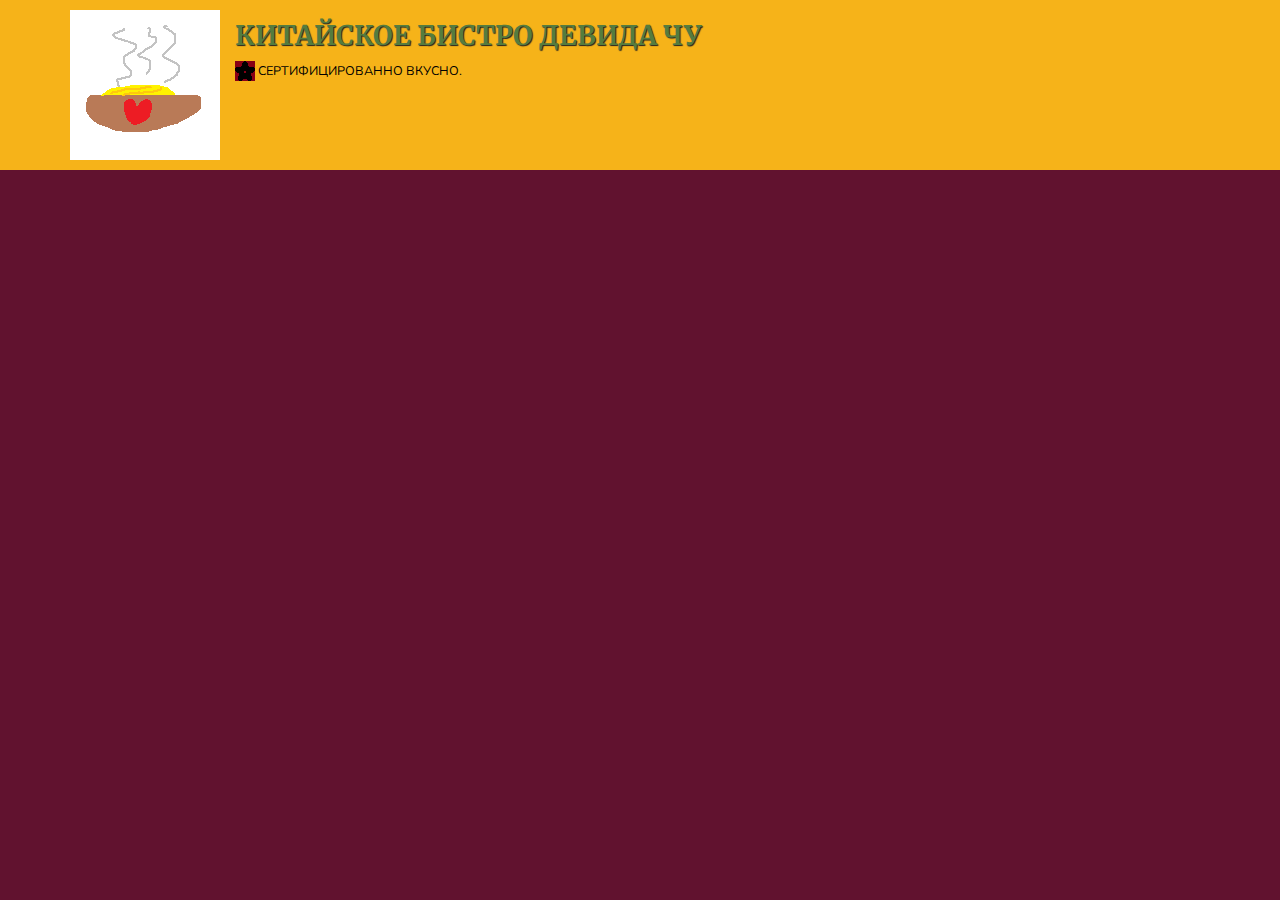
==== index.html @ 0d430c0c "Lec31 completed" ====
<!doctype html>
<html lang="ru">
  <head>
    <meta charset="utf-8">
    <meta http-equiv="X-UA-Compatible" content="IE=edge">
    <meta name="viewport" content="width=device-width, initial-scale=1">
    <title>Китайское бистро Девида Чу</title>
    <link rel="stylesheet" href="css/bootstrap.css">
    <link rel="stylesheet" href="css/styles.css">
    <link rel="preconnect" href="https://fonts.googleapis.com">
    <link rel="preconnect" href="https://fonts.gstatic.com" crossorigin>
    <link href="https://fonts.googleapis.com/css2?family=Nunito&display=swap" rel="stylesheet">
    <link href="https://fonts.googleapis.com/css2?family=Merriweather&display=swap" rel="stylesheet">
  </head>
<body>
  <header>
    <nav id="header-nav" class="navbar navbar-default">
      <div class="container">
        <div class="navbar-header">
          <a href="index.html" class="pull-left visible-md visible-lg">
            <div id="logo-img" alt="logo image"></div>
          </a>

          <div class="navbar-brand">
            <a href="index.html"><h1 id="brand-name">Китайское бистро Девида Чу</h1></a>
            <p>
              <img src="images/star.png" alt="Очень вкусно"> <span>Сертифицированно вкусно.</span>
            </p>
          </div>

          <button type="button" class="navbar-toggle collapsed" data-toggle="collapse" data-target="#collapsible-nav" aria-expanded="false">
            <span class="sr-only">Выпадающая навигация</span>
            <span class="icon-bar"></span>
            <span class="icon-bar"></span>
            <span class="icon-bar"></span>
          </button>
        </div>
      </div>  
      
    </nav>
  </header>
    
  <!-- jQuery (Bootstrap JS plugins depend on it) -->
  <script src="https://code.jquery.com/jquery-2.1.4.min.js" integrity="sha256-8WqyJLuWKRBVhxXIL1jBDD7SDxU936oZkCnxQbWwJVw=" crossorigin="anonymous"></script>
  <script src="js/bootstrap.min.js"></script>
  <script src="js/scripts.js"></script>
</body>
</html>
---- css/styles.css ----
body{
	font-size: 16px;
	color: #fff;
	background-color: #61122f;
	font-family: 'Nunito', sans-serif;
}

/*HEADER -- background-color*/
#header-nav{
	background-color: #f6b319;
	border-radius: 0;
	border: 0;
}

#logo-img{
	background: url('../images/Logo-150-150.png') no-repeat;
	width: 150px;
	height: 150px;
	margin: 10px 15px 10px 0;
}

.navbar-brand{
	padding-top:25px;
}

#brand-name {
	font-family: 'Merriweather', serif;
	color: #557c3e;
	font-size: 1.5em;
	text-transform: uppercase;
	font-weight: bold;
	text-shadow: 1px 1px 1px #222;
	margin-top: 0;
	margin-bottom: 0;
	line-height: .75;
}

.navbar-brand a:hover, .navbar-brand a:focus{
	text-decoration: none;
}

.navbar-brand p{
	color: #000;
	text-transform: uppercase;
	font-size: .7em;
	margin-top: 15px;
}

.navbar-brand p span{
	vertical-align: middle;
}
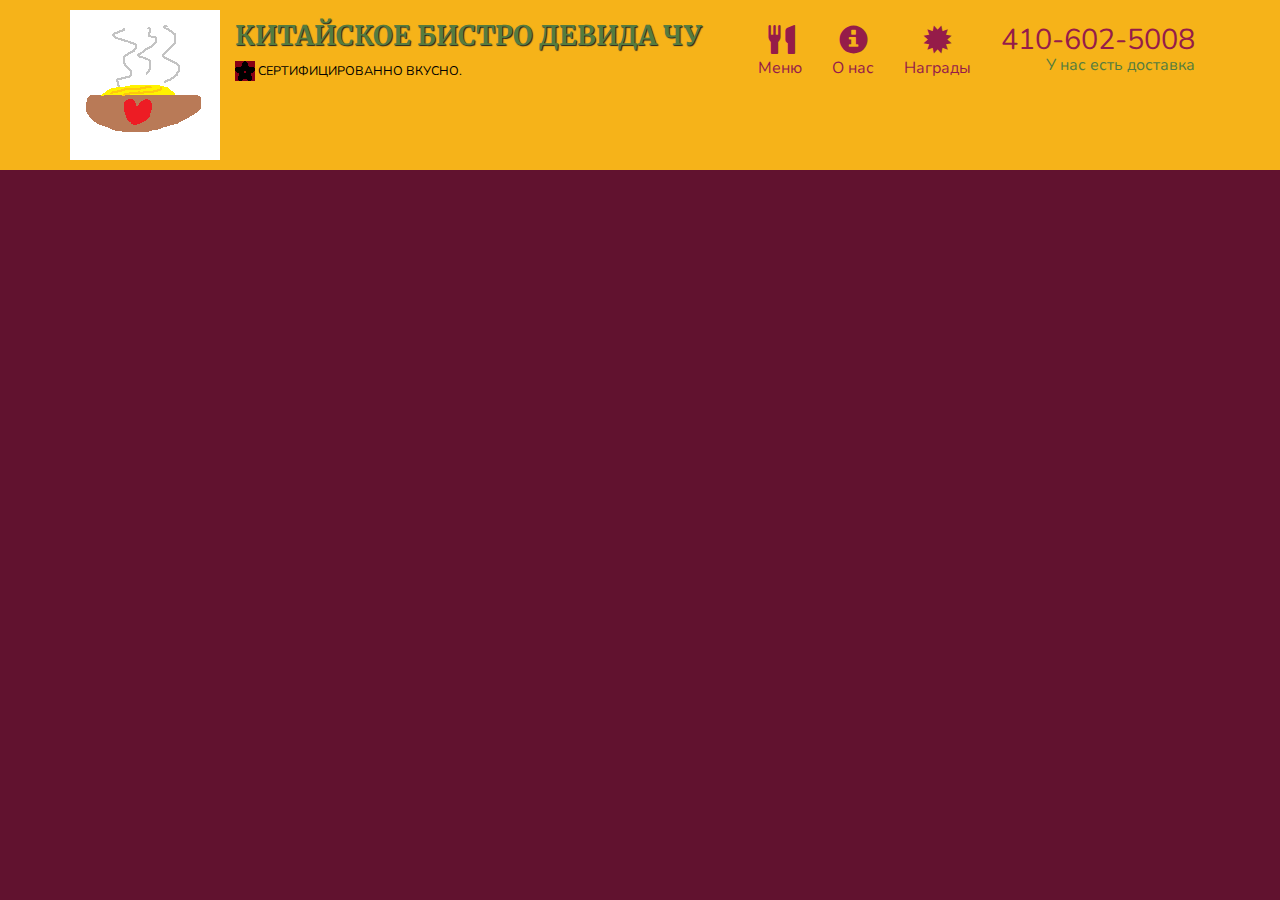
==== commit 2ccc731f: "Lecture 33" ====
--- a/index.html
+++ b/index.html
@@ -22,7 +22,7 @@
           </a>
 
           <div class="navbar-brand">
-            <a href="index.html"><h1 id="brand-name">Китайское бистро Девида Чу</h1></a>
+            <a href="index.html"><h1 id="brand-name">Китайское бистро <br class="visible-md"><br class="visible-md">Девида Чу</h1></a>
             <p>
               <img src="images/star.png" alt="Очень вкусно"> <span>Сертифицированно вкусно.</span>
             </p>
@@ -35,6 +35,39 @@
             <span class="icon-bar"></span>
           </button>
         </div>
+
+        <div id="collapsible-nav" class="collapse navbar-collapse">
+          <ul id="nav-list" class="nav navbar-nav navbar-right">
+            <li>
+              <a href="menu-categories.html">
+                <span class="glyphicon glyphicon-cutlery"></span>
+                <br class="hidden-xs">
+                Меню
+              </a>
+            </li>
+            <li>
+              <a href="#">
+                <span class="glyphicon glyphicon-info-sign"></span>
+                <br class="hidden-xs">
+                О нас
+              </a>
+            </li>
+            <li>
+              <a href="#">
+                <span class="glyphicon glyphicon-certificate"></span>
+                <br class="hidden-xs">
+                Награды
+              </a>
+            </li>
+            <li id="phone" class="hidden-xs">
+              <a href="tel:410-602-5008">
+                <span>410-602-5008</span>
+              </a>
+              <div>У нас есть доставка</div>
+            </li>
+          </ul>
+        </div>
+
       </div>  
       
     </nav>
--- a/css/styles.css
+++ b/css/styles.css
@@ -49,3 +49,117 @@
 .navbar-brand p span{
 	vertical-align: middle;
 }
+
+#nav-list { /*Список менюшка*/
+	margin-top: 10px;
+}
+
+#nav-list a{
+	color: #951C49;
+	text-align: center;
+}
+
+#nav-list a:hover{
+	background: #E7E7E7;
+}
+
+#nav-list a span{
+	font-size: 1.8em;
+}
+
+#phone{
+	margin-top: 5px;
+}
+
+#phone a{/*Номер телефона*/
+	text-align: right;
+	padding-bottom: 0;
+}
+
+#phone div{/*Мы доставляем*/
+	color: #557c3e;
+	text-align: right;
+	padding-right: 15px;
+}
+
+/*Кнопка меню. Нормальная граница*/
+.navbar-header button.navbar-toggle, .navbar-header .icon-bar{
+	border:1px solid #61122f;
+}
+
+/*Кнопка меню. Расположение*/
+.navbar-header button.navbar-toggle{
+	clear:both;
+	margin-top: -30px;
+}
+
+/* ТОЛЬКО БОЛЬШИЕ ДЕВАЙСЫ */
+@media (min-width: 1200px){
+
+}
+
+/* ТОЛЬКО СРЕДНИЕ ДЕВАЙСЫ */
+@media (min-width: 992px) and (max-width: 1199px){
+	/*Header -- logo pic*/
+	#logo-img{
+		background: url('../images/Logo-100-100.png') no-repeat;
+		width: 100px;
+		height: 100px;
+		margin: 5px 5px 5px 0;
+	}
+
+	/*Header*/
+	.navbar-brand{
+		padding-top: 10px;
+
+	}
+
+	/*Сертифицированно вкусно*/
+	.navbar-brand p{
+		margin-top: 13px;
+	}
+}
+
+/* ТОЛЬКО МАЛЫЕ ДЕВАЙСЫ */
+@media (min-width: 768px) and (max-width: 991px){
+
+}
+
+/* ТОЛЬКО СВЕРХМАЛЫЕ ДЕВАЙСЫ */
+@media (max-width: 767px){
+
+	/*Header*/
+	.navbar-brand{
+		padding-top: 10px;
+		height: 80px;
+	}
+
+	/*Restaraunt name*/
+	#brand-name{
+		padding-top: 10px;
+		font-size: 5vw;
+	}
+
+	/*Сертифицированно вкусно*/
+	.navbar-brand p{
+		text-transform: uppercase;
+		font-size: .6em;
+		margin-top: 12px;
+	}
+
+	/*Star*/
+	.navbar-brand p img{
+		height: 20px;
+	}
+
+	/*Пункты меню*/
+	#collapsible-nav a{
+		font-size: 1.2em;
+	}
+
+	/*Значки в выпадающем меню*/
+	#collapsible-nav a span{
+		font-size: 1em;
+		margin-right: 5px;
+	}
+}
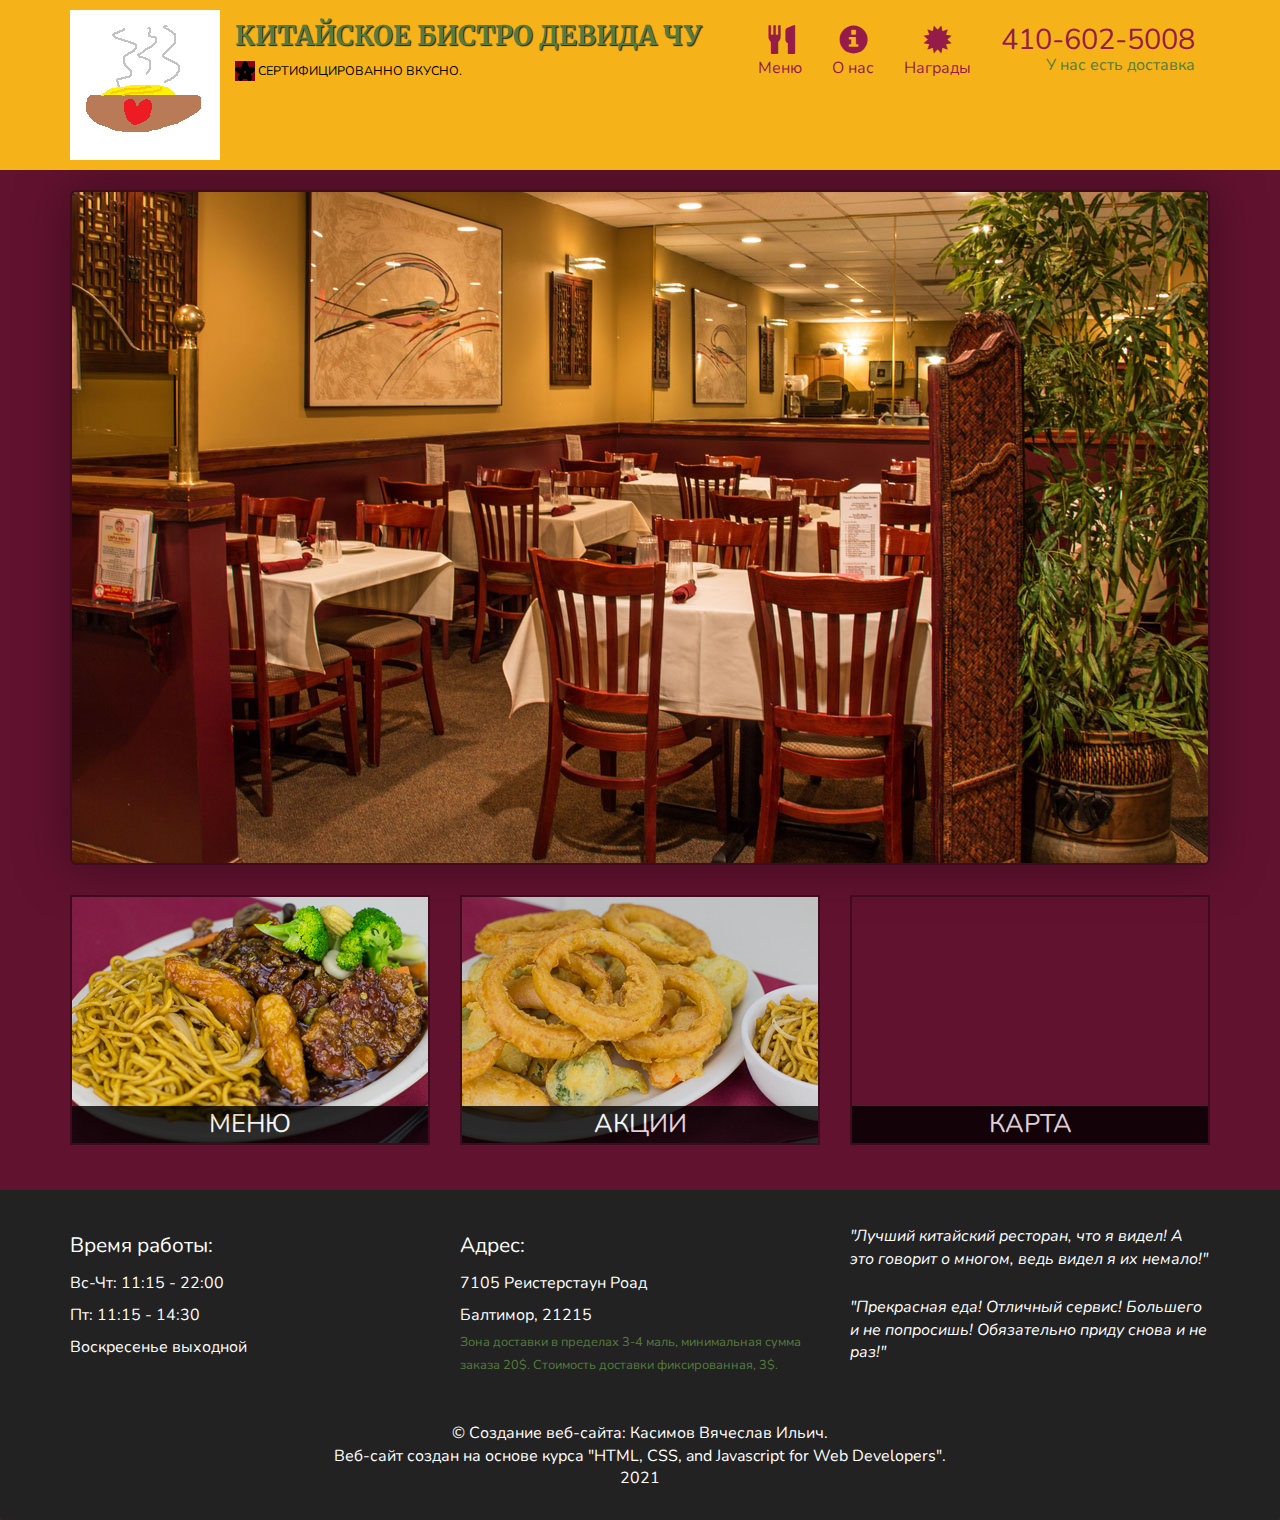
==== commit 6dfd3f8c: "Home page completed" ====
--- a/index.html
+++ b/index.html
@@ -72,6 +72,73 @@
       
     </nav>
   </header>
+
+
+
+  <div id="main-content" class="container">
+    
+    <div class="jumbotron">
+      <img src="images/jumbotron_768.jpg" alt="Фото ресторана" class="img-responsive visible-xs">
+    </div>
+
+    <div id="home-tiles" class="row">
+      
+      <div class="col-md-4 col-sm-6 col-xs-12">
+        <a href="menu-categories.html">
+          <div  id="menu-tile">
+            <span>меню</span>
+          </div>
+        </a>
+      </div>
+
+      <div class="col-md-4 col-sm-6 col-xs-12">
+        <a href="single-category.html">
+          <div id="specials-tile">
+            <span>акции</span>
+          </div>
+        </a>
+      </div>
+
+      <div class="col-md-4 col-sm-12 col-xs-12">
+        <a href="https://goo.gl/maps/N6S5Z94juKbozPrL8" target="_blank">
+          <div id="map-tile">
+            <iframe src="https://www.google.com/maps/embed?pb=!1m18!1m12!1m3!1d12338.701039657924!2d-76.72042141222808!3d39.36358997362654!2m3!1f0!2f0!3f0!3m2!1i1024!2i768!4f13.1!3m3!1m2!1s0x89c81a14e7817803%3A0xab20a0e99daa17ea!2sDavid%20Chu&#39;s%20China%20Bistro!5e0!3m2!1sru!2str!4v1669561869570!5m2!1sru!2str" width="100%" height="250" style="border:0;" allowfullscreen="" loading="lazy" referrerpolicy="no-referrer-when-downgrade"></iframe>
+            <span>карта</span>
+          </div>
+        </a>
+      </div>
+    </div> <!-- End of home-tiles -->
+
+  </div> <!-- End of main-content -->
+
+  <footer class="panel-footer">
+    <div class="container">
+      <div class="row">
+        <section id="hours" class="col-sm-4">
+          <span>Время работы:</span><br>
+          Вс-Чт: 11:15 - 22:00<br>
+          Пт: 11:15 - 14:30<br>
+          Воскресенье выходной
+          <hr class="visible-xs">
+        </section>
+        <section id="address" class="col-sm-4">
+          <span>Адрес:</span><br>
+          7105 Реистерстаун Роад<br>
+          Балтимор, 21215
+          <p>Зона доставки в пределах 3-4 маль, минимальная сумма заказа 20$. Стоимость доставки фиксированная, 3$.</p>
+          <hr class="visible-xs">
+        </section>
+        <section id="testimonials" class="col-sm-4">
+          <p>"Лучший китайский ресторан, что я видел! А это говорит о многом, ведь видел я их немало!"</p>
+          <p>"Прекрасная еда! Отличный сервис! Большего и не попросишь! Обязательно приду снова и не раз!"</p>
+        </section>
+      </div>
+      <div class="text-center">
+      &copy; Создание веб-сайта: Касимов Вячеслав Ильич. <br>Веб-сайт создан на основе курса "HTML, CSS, and Javascript for Web Developers". <br>2021
+      </div>
+    </div>
+  </footer>
+
     
   <!-- jQuery (Bootstrap JS plugins depend on it) -->
   <script src="https://code.jquery.com/jquery-2.1.4.min.js" integrity="sha256-8WqyJLuWKRBVhxXIL1jBDD7SDxU936oZkCnxQbWwJVw=" crossorigin="anonymous"></script>
--- a/css/styles.css
+++ b/css/styles.css
@@ -5,7 +5,7 @@
 	font-family: 'Nunito', sans-serif;
 }
 
-/*HEADER -- background-color*/
+/*HEADER*/
 #header-nav{
 	background-color: #f6b319;
 	border-radius: 0;
@@ -92,10 +92,98 @@
 	clear:both;
 	margin-top: -30px;
 }
+/** HEADER END **/
+
+/** HOMEPAGE **/
+.container .jumbotron{
+		box-shadow: 0 0 50px #3f0c1f;
+		border: 2px solid #3f0c1f;
+}
+
+/*Размерность*/
+#menu-tile, #specials-tile, #map-tile{
+	height: 250px;
+	width: 100%;
+	margin-bottom: 15px;
+	position: relative; /*Чтобы надпись внутри можно было позиционировать относительно этого контейнера*/
+	border: 2px solid #3f0c1f;
+	overflow: hidden;/*Чтобы ничего не вылезало*/
+}
+
+#menu-tile:hover, #specials-tile:hover, #map-tile:hover{
+	box-shadow: 0 1px 5px 1px #cccccc;
+}
+
+#menu-tile{
+	background: url('../images/menu-tile.jpg') no-repeat;
+	background-position: center;
+}
+
+#specials-tile{
+	background: url('../images/specials-tile.jpg') no-repeat;
+	background-position: center;
+}
+
+/*Подпись плиток*/
+#menu-tile span, #specials-tile span, #map-tile span{
+	position: absolute;
+	bottom: 0;
+	right: 0;
+	width: 100%;
+	text-align: center;
+	font-size: 1.6em;
+	text-transform: uppercase;
+	background-color: #000;
+	color: #fff;
+	opacity: .8;
+}
+
+/* HOMEPAGE END*/
+
+/* FOOTER */
+
+.panel-footer{
+	margin-top: 30px;
+	padding-top: 35px;
+	padding-bottom: 30px;
+	background-color: #222;
+	border-top: 0;
+}
+
+.panel-footer div.row{/*Отделяем копирайт от основного текста*/
+	margin-bottom: 35px;
+}
+
+#hours, #address{
+	line-height: 2; /*Увеличиваем межстрочный интервал*/
+}
+
+#hours > span, #address > span{
+	font-size: 1.3em;
+}
+
+#address p{ /*Меняем цвет и размер шрифта для пометки о доставке*/
+	color: #557c3e;
+	font-size: .8em;
+	line-height: 1.8;
+}
+
+#testimonials{
+	font-style: italic;
+}
+
+#testimonials p:nth-child(2){
+	margin-top: 25px;
+}
+
+/* END FOOTER */
 
 /* ТОЛЬКО БОЛЬШИЕ ДЕВАЙСЫ */
 @media (min-width: 1200px){
-
+	.jumbotron{
+		background: url('../images/jumbotron_1200.jpg') no-repeat;
+		height: 675px;
+	}
 }
 
 /* ТОЛЬКО СРЕДНИЕ ДЕВАЙСЫ */
@@ -118,14 +206,22 @@
 	.navbar-brand p{
 		margin-top: 13px;
 	}
+
+	.jumbotron{
+		background: url('../images/jumbotron_992.jpg') no-repeat;
+		height: 558px;
+	}
 }
 
 /* ТОЛЬКО МАЛЫЕ ДЕВАЙСЫ */
 @media (min-width: 768px) and (max-width: 991px){
-
-}
-
-/* ТОЛЬКО СВЕРХМАЛЫЕ ДЕВАЙСЫ */
+	.jumbotron{
+		background: url('../images/jumbotron_768.jpg') no-repeat;
+		height: 432px;
+	}
+}
+
+/* ТОЛЬКО СВЕРХМАЛЫЕ ДЕВАЙСЫ (смартфоны) */
 @media (max-width: 767px){
 
 	/*Header*/
@@ -162,4 +258,42 @@
 		font-size: 1em;
 		margin-right: 5px;
 	}
-}
+
+	.container .jumbotron{
+		margin-top: 30px;
+		padding: 0;
+
+	}
+	/* HEADER END */
+
+	/*BODY*/
+	#menu-tile, #specials-tile{
+		width: 360px;
+		margin: 0 auto 15px;
+	}
+	/*BODY END*/
+	/*FOOTER*/
+
+	.panel-footer section{
+		margin-bottom: 30px;
+		text-align: center; 
+	}
+
+	.panel-footer section:nth-child(3){
+		margin-bottom: 0;/*Чтобы не было большого расстояния между нижней секцией и нижним краем браузера*/		
+	}
+
+	.panel-footer section hr{
+		width: 50%;
+	}
+
+	/*FOOTER END*/
+}
+
+/* СУпер-маленькие девайсы */
+@media (max-width: 390px){
+	#menu-tile, #specials-tile{
+		width: 100%;
+		margin: 0 auto 15px;
+	}
+}
